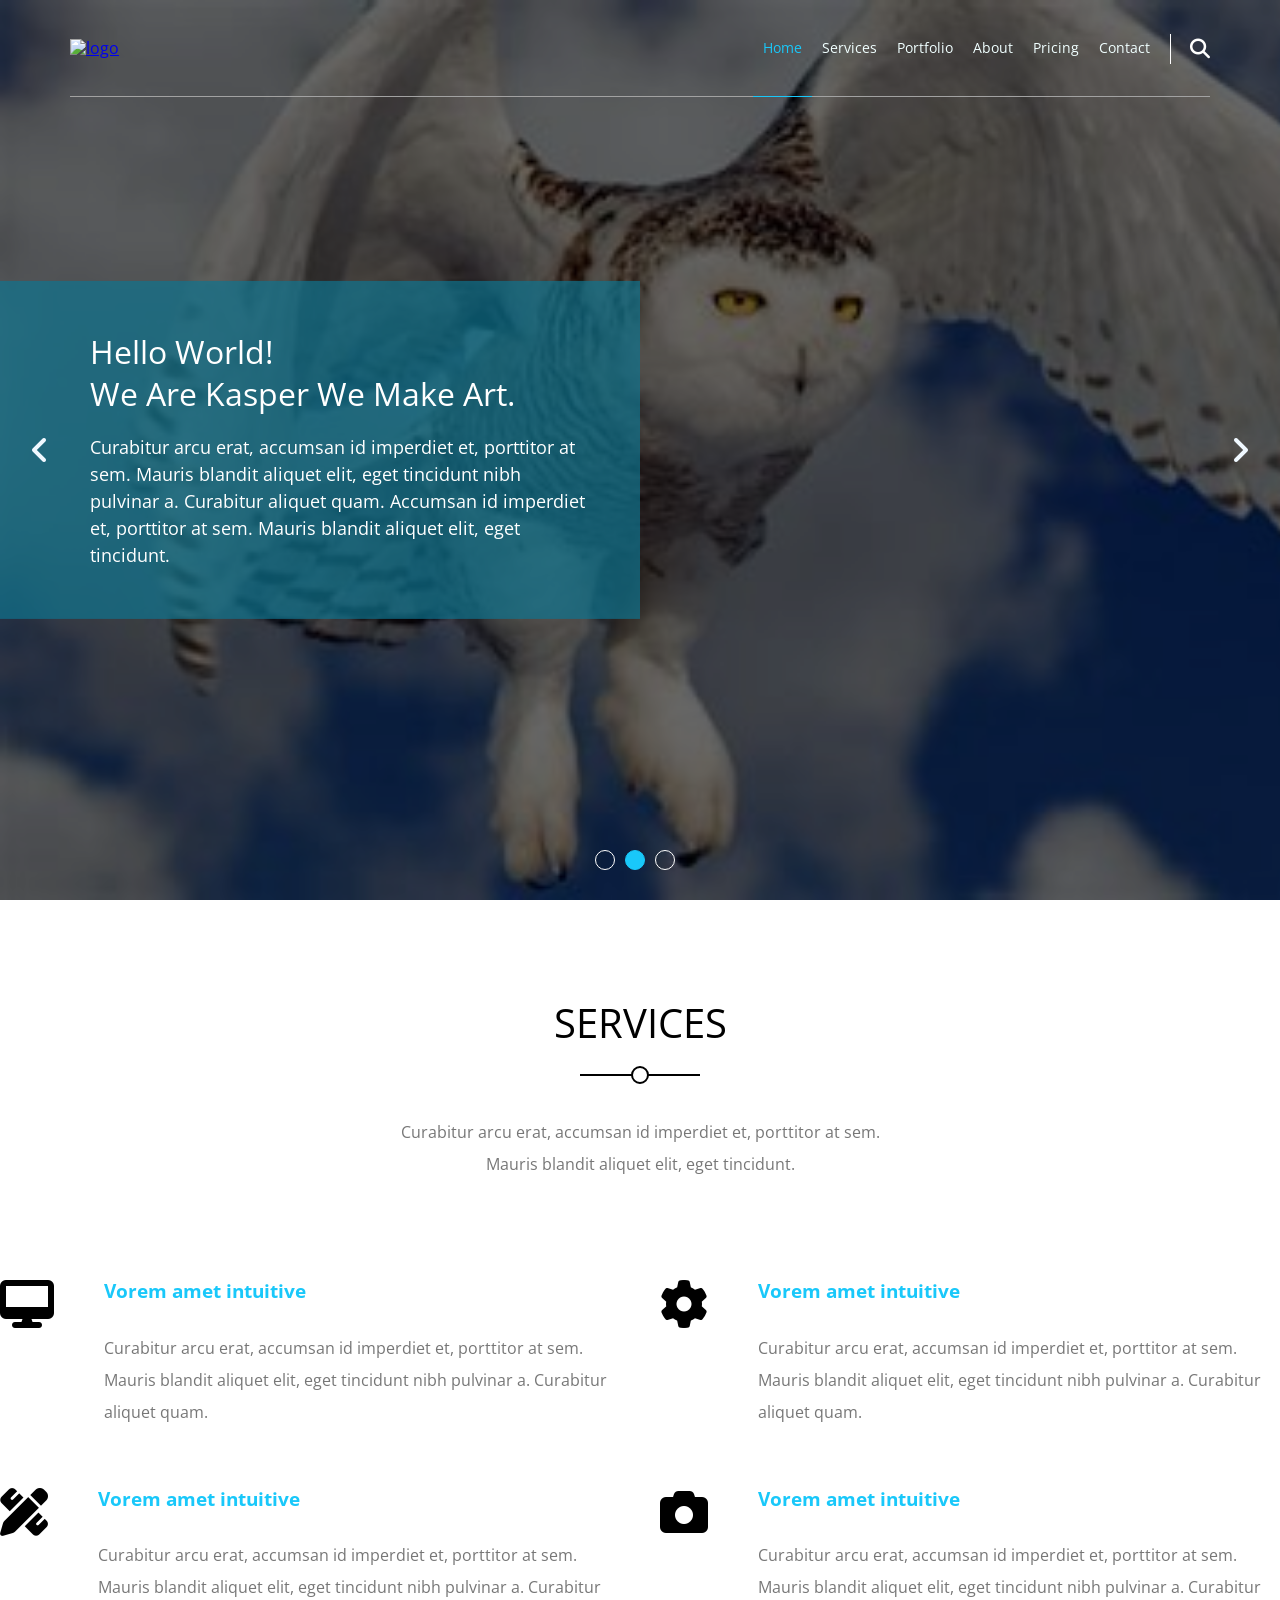
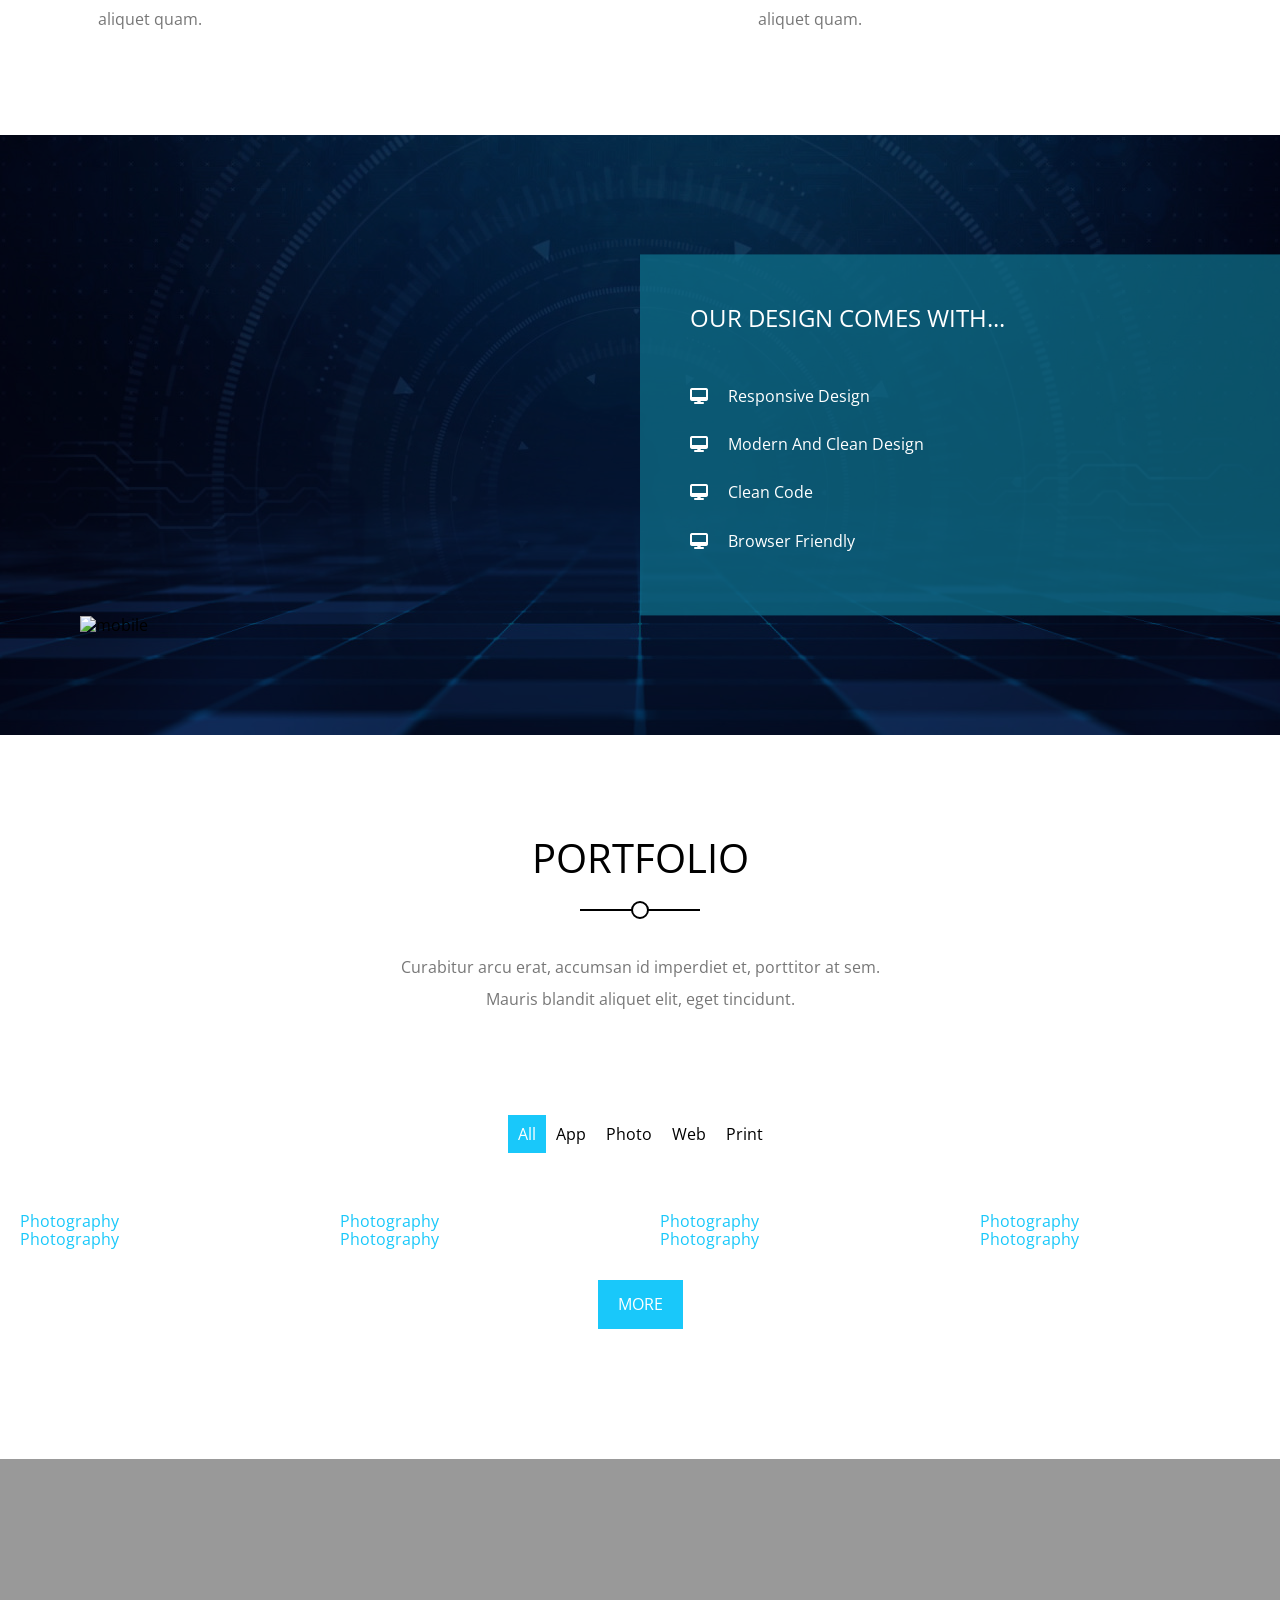
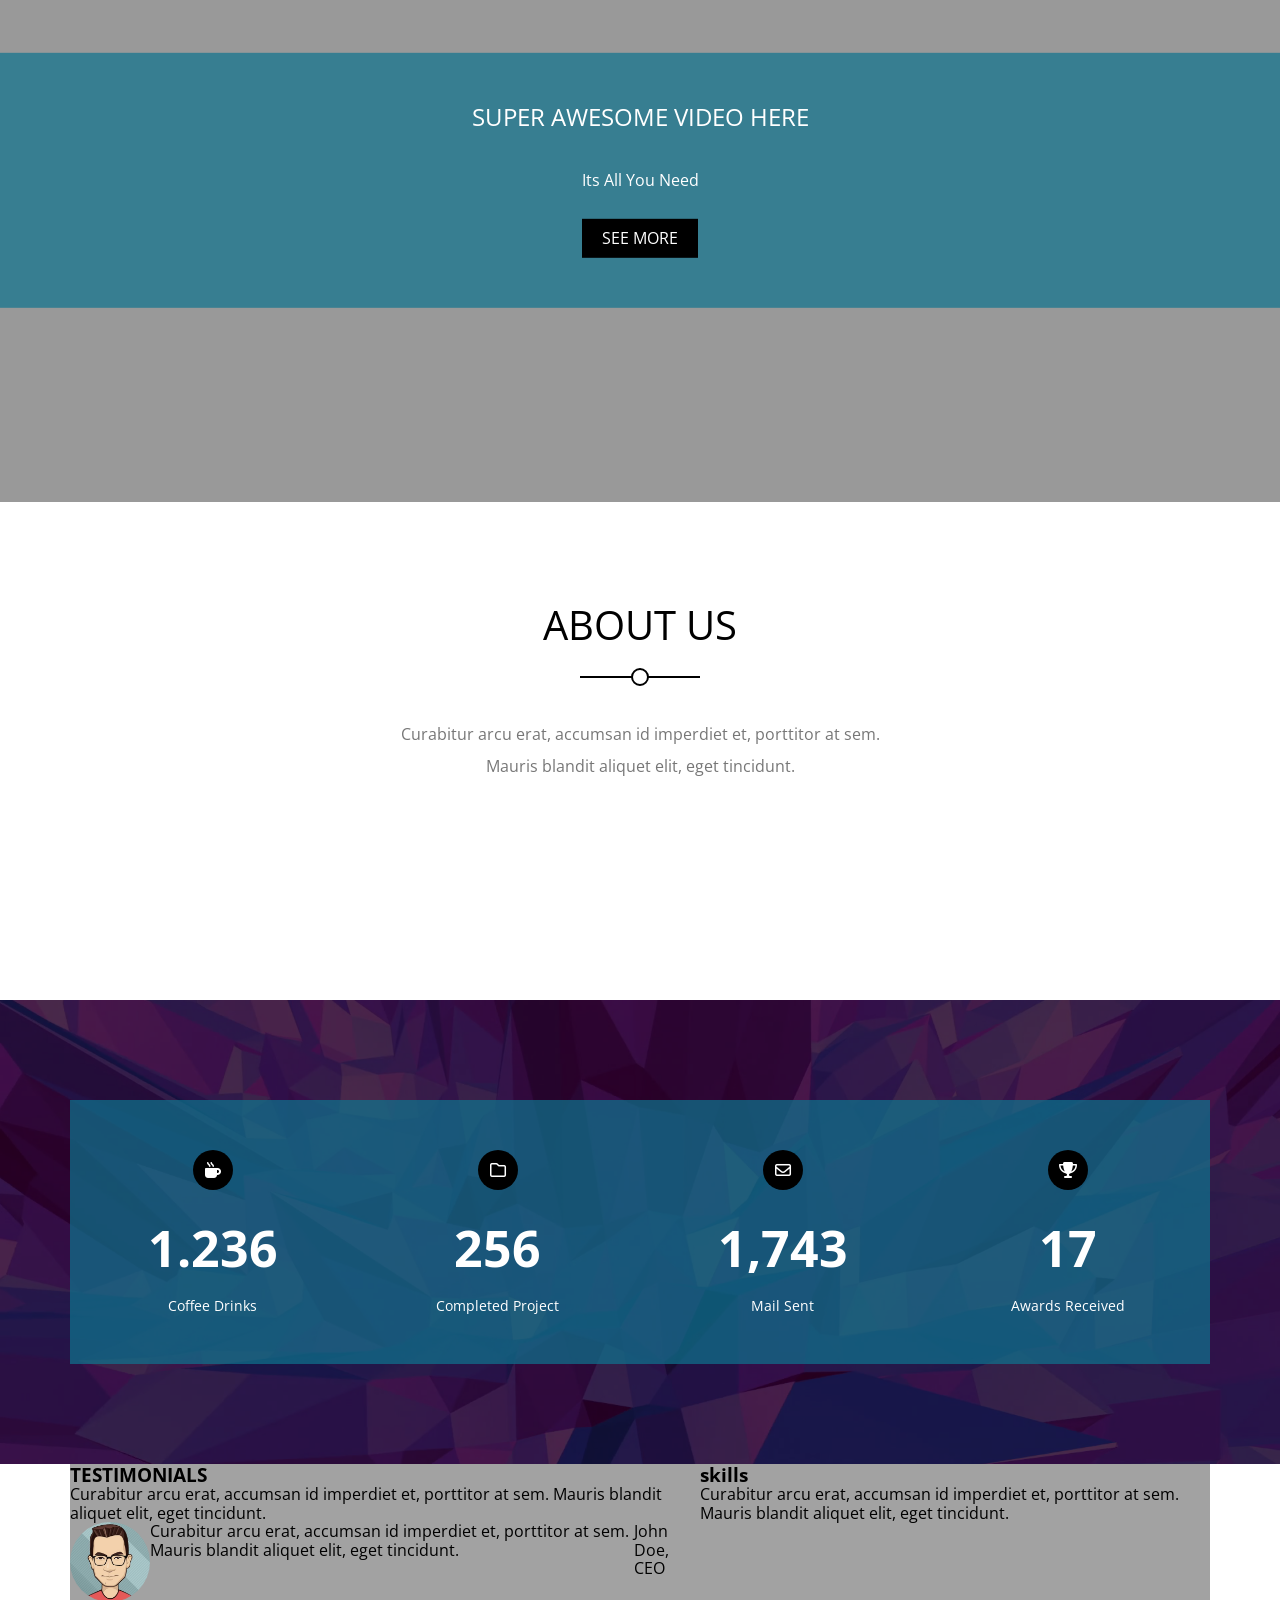
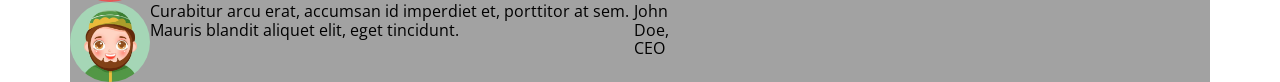
==== CSS/Kasper Project/index.html @ f3abd823 "feat: Add initial files and styling for the Kasper and Hello There web projects." ====
<!DOCTYPE html>
<html lang="en">
<head>
    <meta charset="UTF-8">
    <meta name="viewport" content="width=device-width, initial-scale=1.0">
    <title>kasper | temblate 2</title>
    <!-- main template css file -->
    <link rel="stylesheet" href="css/kasper.css">
    <!-- render all elements normally -->
    <link rel="stylesheet" href="css/normaliz.css">
    <!-- Font Awesome library -->
    <link rel="stylesheet" href="css/all.min.css">
    <!-- google fonts -->
    <link rel="preconnect" href="https://fonts.googleapis.com">
    <link rel="preconnect" href="https://fonts.gstatic.com" crossorigin>
    <link href="https://fonts.googleapis.com/css2?family=Open+Sans:ital,wght@0,300..800;1,300..800&display=swap" rel="stylesheet">
</head>
<body>
    <!-- start header -->
    <header>
        <div class="container">
            <a href="#" class="logo">
                <img src="/image/logo.png" alt="logo">
            </a>
            <nav>
                <i class="fas fa-bars toggle-menu"></i>
                <ul>
                    <li>
                        <li><a class="active" href="#">Home</a></li>
                        <li><a href="#">Services</a></li>
                        <li><a href="#">Portfolio</a></li>
                        <li><a href="#">About</a></li>
                        <li><a href="#">Pricing</a></li>
                        <li><a href="#">Contact</a></li>
                    </li>
                </ul>
                <div class="form">
                    <i class="fas fa-search"></i>
                </div>
            </nav>
        </div>
    </header>
    <!-- end header -->
    <!-- start landing -->
    <div class="landing">
        <div class="overlay">
            <div class="text">
                <div class="content">
                    <h2>Hello World! <br>
                        We Are Kasper We Make Art.</h2>
                    <p>Curabitur arcu erat, accumsan id imperdiet et, porttitor at sem. Mauris blandit aliquet elit, eget tincidunt nibh pulvinar a. Curabitur aliquet quam. Accumsan id imperdiet et, porttitor at sem. Mauris blandit aliquet elit, eget tincidunt.</p>
                </div>
            </div>
            <i class="fas fa-angle-left change-background fa-2x"></i>
            <i class="fas fa-angle-right change-background fa-2x"></i>
            <ul class="bullets">
                <li></li>
                <li class="active"></li>
                <li></li>
            </ul>
        </div>
    </div>
    <!-- end landing -->
    <!-- start Services -->
    <div class="services">
        <div class="container">
            <div class="main-heading">
                <h2>Services</h2>
                <p>Curabitur arcu erat, accumsan id imperdiet et, porttitor at sem. Mauris blandit aliquet elit, eget tincidunt.</p>
            </div>
        </div>
        <div class="services-container">
            <div class="srv-box">
                <i class="fas fa-desktop fa-3x"></i>
                <div class="text">
                    <h3>Vorem amet intuitive</h3>
                    <p>Curabitur arcu erat, accumsan id imperdiet et, porttitor at sem. Mauris blandit aliquet elit, eget tincidunt nibh pulvinar a. Curabitur aliquet quam.</p>
                </div>
            </div>            
            <div class="srv-box">
                <i class="fas fa-cog fa-3x"></i>
                <div class="text">
                    <h3>Vorem amet intuitive</h3>
                    <p>Curabitur arcu erat, accumsan id imperdiet et, porttitor at sem. Mauris blandit aliquet elit, eget tincidunt nibh pulvinar a. Curabitur aliquet quam.</p>
                </div>
            </div>
            <div class="srv-box">
                <i class="fas fa-pencil-ruler fa-3x"></i>
                <div class="text">
                    <h3>Vorem amet intuitive</h3>
                    <p>Curabitur arcu erat, accumsan id imperdiet et, porttitor at sem. Mauris blandit aliquet elit, eget tincidunt nibh pulvinar a. Curabitur aliquet quam.</p>
                </div>
            </div>
            <div class="srv-box">
                <i class="fas fa-camera fa-3x"></i>
                <div class="text">
                    <h3>Vorem amet intuitive</h3>
                    <p>Curabitur arcu erat, accumsan id imperdiet et, porttitor at sem. Mauris blandit aliquet elit, eget tincidunt nibh pulvinar a. Curabitur aliquet quam.</p>
                </div>
            </div>
        </div>
    </div>
    <!-- end Services -->
    <!-- start design -->
    <div class="design">
        <div class="image">
            <img src="/CSS/my_second_project/image/mobile.png" alt="mobile">
        </div>
        <div class="text">
            <h2>OUR DESIGN COMES WITH...</h2>
            <ul>
                <li>Responsive Design</li>
                <li>Modern And Clean Design</li>
                <li>Clean Code</li>
                <li>Browser Friendly</li>
            </ul>
        </div>
    </div>
    <!-- end design -->
    <!-- start PORTFOLIO -->
    <div class="portfolio">
        <div class="container">
            <div class="main-heading">
                <h2>PORTFOLIO</h2>
                <p>Curabitur arcu erat, accumsan id imperdiet et, porttitor at sem. Mauris blandit aliquet elit, eget tincidunt.</p>
            </div>
            <ul class="shuffle">
                <li class="active">All</li>
                <li>App</li>
                <li>Photo</li>
                <li>Web</li>
                <li>Print</li>
            </ul>
        </div>
        <div class="imgs-container">
            <div class="box">
                <img src="/CSS/my_second_project/image/shuffle-01.jpg" alt="">
                <div class="caption">
                    <h4>Awesome Image</h4>
                    <p>Photography</p>
                </div>
            </div>
            <div class="box">
                <img src="/CSS/my_second_project/image/shuffle-02.jpg" alt="">
                <div class="caption">
                    <h4>Awesome Image</h4>
                    <p>Photography</p>
                </div>
            </div>
            <div class="box">
                <img src="/CSS/my_second_project/image/shuffle-03.jpg" alt="">
                <div class="caption">
                    <h4>Awesome Image</h4>
                    <p>Photography</p>
                </div>
            </div>
            <div class="box">
                <img src="/CSS/my_second_project/image/shuffle-04.jpg" alt="">
                <div class="caption">
                    <h4>Awesome Image</h4>
                    <p>Photography</p>
                </div>
            </div>
            <div class="box">
                <img src="/CSS/my_second_project/image/shuffle-05.jpg" alt="">
                <div class="caption">
                    <h4>Awesome Image</h4>
                    <p>Photography</p>
                </div>
            </div>
            <div class="box">
                <img src="/CSS/my_second_project/image/shuffle-06.jpg" alt="">
                <div class="caption">
                    <h4>Awesome Image</h4>
                    <p>Photography</p>
                </div>
            </div>
            <div class="box">
                <img src="/CSS/my_second_project/image/shuffle-07.jpg" alt="">
                <div class="caption">
                    <h4>Awesome Image</h4>
                    <p>Photography</p>
                </div>
            </div>
            <div class="box">
                <img src="/CSS/my_second_project/image/shuffle-08.jpg" alt="">
                <div class="caption">
                    <h4>Awesome Image</h4>
                    <p>Photography</p>
                </div>
            </div>
        </div>
        <a href="#" class="more">More</a>
    </div>
    <!-- end PORTFOLIO -->
    <!-- start video -->
    <div class="video">
        <video src="/CSS/my_second_project/image/awesome-video.mp4" autoplay muted loop></video>
        <div class="text">
            <h2>SUPER AWESOME VIDEO HERE</h2>
            <p>Its All You Need</p>
            <button>See More</button>
            <!-- <a href="#" class="more">See More</a> -->
        </div>
    </div>
    <!-- end video -->
    <!-- start about -->
    <div class="about">
        <div class="container">
            <div class="main-heading">
                <h2>ABOUT US</h2>
                <p>Curabitur arcu erat, accumsan id imperdiet et, porttitor at sem. Mauris blandit aliquet elit, eget tincidunt.</p>
            </div>
            <img src="/CSS/my_second_project/image/about.png" alt="">
        </div>
    </div>
    <!-- end about -->
    <!-- start stats -->
    <div class="stats">
        <div class="container">
            <div class="box">
                <i class="fas fa-mug-hot"></i>
                <h2>1.236</h2>
                <p>Coffee Drinks</p>
            </div>
            <div class="box">
                <i class="far fa-folder"></i>
                <h2>256</h2>
                <p>Completed Project</p>
            </div>
            <div class="box">
                <i class="far fa-envelope"></i>
                <h2>1,743</h2>
                <p>Mail Sent</p>
            </div>
            <div class="box">
                <i class="fas fa-trophy"></i>
                <h2>17</h2>
                <p>Awards Received</p>
            </div>
        </div>
    </div>
    <!-- end stats -->
    <!-- start skills-->
    <div class="skills">
        <div class="container">
            <div class="testimonials">
                <h3>TESTIMONIALS</h3>
                <p>Curabitur arcu erat, accumsan id imperdiet et, 
                    porttitor at sem.
                    Mauris blandit aliquet elit, 
                    eget tincidunt.</p>
                <div class="content">
                <img src="./image/skills-01.jpg" alt="">
                <div class="text">Curabitur arcu erat, accumsan id imperdiet et, porttitor at sem. Mauris blandit aliquet elit, eget tincidunt.</div>
                <p>John Doe, CEO</p>
                </div>
                <div class="content">
                <img src="./image/skills-02.jpg" alt="">
                <div class="text">Curabitur arcu erat, accumsan id imperdiet et, porttitor at sem. Mauris blandit aliquet elit, eget tincidunt.</div>
                <p>John Doe, CEO</p>
                </div>
                <ul class="bullets">
                    <li></li>
                    <li class="active"></li>
                    <li></li>
                </ul>
            </div>
            <div class="our-skills">
                <h3>skills</h3>
                <p>Curabitur arcu erat, accumsan id imperdiet et,
                    porttitor at sem.
                    Mauris blandit aliquet elit, eget tincidunt.</p>
                    <div class="content">

                    </div>
            </div>
        </div>
    </div>
    <!-- end skills-->
</body>
</html>
---- CSS/Kasper Project/css/kasper.css ----
/* start variable */
:root{
    --main-color: #19c8fa;
    --transparent-color: rgb(15 116 143 / 70%);
    --section-padding: 100px;
}
/* end variable */
/* start global rules */
*{
    -webkit-box-sizing: border-box;
    -moz-box-sizing: border-box;
    box-sizing: border-box;
    padding: 0;
    margin: 0;
}
html{
    scroll-behavior: smooth;
}
body{
    font-family: 'Open Sans', sans-serif;
}
ul{
    list-style: none;
}
.container{
    padding-left: 15px;
    padding-right: 15px;
    margin-left: auto;
    margin-right: auto;
}
/* small */
@media (min-width: 768px) {
    .container{
        width: 750px;
        min-height: 97px;
    }
}
/* medium */
@media (min-width: 992px) {
    .container{
        width: 980px;
    }
}
/* large */
@media (min-width: 1200px) {
    .container{
        width: 1170px;
    }
}
/* end global rules */
/* start components */
.section{
    padding: 100px;
}
.main-heading{
    text-align: center;
}
.main-heading h2{
    font-weight: normal;
    font-size: 40px;
    position: relative;
    margin-bottom: 70px;
    text-transform: uppercase ;
}
.main-heading h2::before{
    content: " ";
    position: absolute;
    left: 50%;
    transform: translateX(-50%);
    width: 120px;
    height: 2px;
    bottom: -30px;
    background-color: black;
    
}
.main-heading h2::after{
    content: " ";
    position: absolute;
    left: 50%;
    transform: translateX(-50%);
    width: 14px;
    height: 14px;
    border-radius: 50%;
    border: 2px solid black;
    bottom: -38px;
    background-color: white;
    
}
.main-heading p{
    width: 500px;
    max-width: 100%;
    color: #777;
    line-height: 2;
    margin: 0 auto 100px;
}
/* end components */
/* start header */
header {
    position: absolute;
    left: 0;
    width: 100%;
    z-index: 2;
}
header .container{
    display: flex;
    justify-content: space-between;
    position: relative;
    align-items: center;
}
header .container::after{
    content: "";
    position: absolute;
    height: 1px;
    width: calc(100% - 30px);
    left: 15px;
    bottom: 0;
    background-color: #a2a2a2;
}
header img{
    height: 40px;
}
header nav{
    flex: 1;
    display: flex;
    align-items: center;
    justify-content: flex-end;
}
header nav .toggle-menu{
    color: white;
    font-size: 22px;
}
@media (min-width: 768px) {
    header nav .toggle-menu {
    display: none;
}
}
header nav ul{
    display: flex;
}
@media (max-width: 767px){
    header nav ul{
        display: none;
    }
    header nav .toggle-menu:hover + ul{
        display: flex;
        flex-direction: column;
        position: absolute;
        top: 100%;
        left: 0;
        width: 100%;
        background-color: rgb(0 0 0 / 50%);
    }
    header nav ul li a {
        padding: 15px !important;
    }
}
header nav ul li a{
    padding: 40px 10px;
    display: block;
    color: azure;
    font-size: 14px;
    text-decoration: none;
    transition: .3s;
    position: relative;
    z-index: 2;
}
header nav ul li a.active,
header nav ul li a:hover{
    color: var(--main-color);
    border-bottom: 1px solid var(--main-color);
}
header nav .form{
    width: 40px;
    height: 30px;
    position: relative;
    margin-left: 10px;
    border-left: 1px solid white;
}
header nav .form i{
    color: white;
    position: absolute;
    font-size: 20px;
    top: 50%;
    transform: translateY(-50%);
    right: 0;
}
/* end header */
/* start landing */
.landing{
    height: 100vh;
    background-color: aqua;
    background-image: url(../image/OIP.jpeg);
    background-size: cover;
}
.landing .overlay{
    position: absolute;
    left: 0;
    top: 0;
    width: 100%;
    height: 100%;
    background-color: rgb(0 0 0 / 60%);
}
.landing .text{
    position: absolute;
    top: 50%;
    transform: translateY(-50%);
    background-color: var(--transparent-color);
    color: rgb(255, 255, 255);
    width: 50%;
    padding: 50px;
    left: 0;
    display: flex;
    justify-content: flex-end;
}

.landing .text .content{
    max-width: 500px;
}
@media (max-width: 767px){
    .landing .text{
        width: 100%;
    } 
    .landing .text .content{
        max-width: 100%;
    }
}
.landing .text .content h2{
    font-size: 32px;
    font-weight: normal;
    line-height: 1.3;
    margin-bottom: 20px;
}
.landing .text .content p{
    font-size: 18px;
    line-height: 1.5;
}
.landing .change-background{
    position: absolute;
    top: 50%;
    transform: translateY(-50%);
    color: aliceblue;
}
@media (max-width: 767px){
    .landing .change-background{
        display: none;
    }
}
.landing .fa-angle-left{
    left: 30px;
}
.landing .fa-angle-right{
    right: 30px;
}
.landing .bullets{
    position: absolute;
    left: 50%;
    transform: translatex(-50%);
    bottom: 30px;
    display: flex;
}

.landing .bullets li{
    width: 20px;
    height: 20px;
    border: 1px solid white;
    border-radius: 50%;
    margin-right: 10px;
}
.landing .bullets li.active{
    background-color: var(--main-color);
    border-color: var(--main-color);
}
/* end landing */
/* start services */
.services{
    padding-top: var(--section-padding);
    padding-bottom: var(--section-padding);
}
@media (min-width: 768px){
    .services .services-container{
        display: grid;
        grid-template-columns: repeat(auto-fill, minmax(450px, 1fr));
        grid-column-gap: 40px;
        grid-row-gap: 60px;
    }
}
.services .srv-box{
    display: flex;
}
.services .srv-box i{
    margin-right:50px ;
}
@media (max-width: 767px){
    .services .srv-box{
        display: flex;
        flex-direction: column;
        text-align: center;
        margin-bottom: 40px;
    }
    .services .srv-box i{
        margin: 0 0 30px;
    }
}
.services .srv-box h3{
    margin-bottom: 30px;
    color: var(--main-color);
}
.services .srv-box p{
    line-height: 2;
    color: #777;
}
/* end services */
/* start design */
.design{
    padding-top: var(--section-padding);
    padding-bottom: var(--section-padding);
    height: 600px;
    position: relative;
    background-image: url(../image/design-features.jpg);
    background-size: cover;
    display: flex;
    align-items: center;
    overflow: hidden;
}
.design::before{
    content: "";
    position: absolute;
    left: 0;
    top: 0;
    width: 100%;
    height: 100%;
    background-color: rgb(0 0 0 / 60%);
}
.design  .text{
    padding: 50px;
    background-color: var(--transparent-color);
    color: rgb(255, 255, 255);
    position: absolute;
    top: 50%;
    transform: translateY(-50%);
    width: 50%;
    right: 0;
    justify-content: flex-end;
    
}
.design  .text h2{
    font-weight: normal;
    text-transform: uppercase;
    margin-bottom: 40px;
}
.design  .text ul li{
    padding: 15px 0;
}
.design  .text ul li::before{
    font-family: "Font Awesome 5 Free";
    content: "\F108";
    font-weight: 900;
    margin-right: 20px;
    position: relative;
    
}
.design img{
    position: relative;
    border-style: none;
    top: 190px;
    left: 80px;
    flex: 1;
}
@media (max-width: 767px){
    .design img{
        display: none;
    }
    .design  .text{
        width: 100%;
    }
}

/* end design */
/* start PORTFOLIO */
.portfolio{
    padding-top: var(--section-padding);
    padding-bottom: var(--section-padding);
}
.portfolio  .shuffle{
    display: flex;
    justify-content: center;
}
.portfolio  .shuffle  li{
    padding: 10px;
}
.portfolio .shuffle li.active {
    background-color: var(--main-color);
    color: white;
}
.portfolio .imgs-container{
    display: flex;
    flex-wrap: wrap;
    margin-top: 60px;
    position: relative;
}
.portfolio .imgs-container .box{
    position: relative;
    overflow: hidden;
}
.portfolio .imgs-container .box:hover .caption{
    bottom: 0;
}
.portfolio .imgs-container .box:hover img{
    transform: rotate(3deg) scale(1.1);
}
@media (min-width: 768px) {
    .portfolio .imgs-container .box{
        flex-basis: 50%;
    }
}
@media(min-width: 1199px){
    .portfolio .imgs-container .box{
        flex-basis: 25%;
    }
}
.portfolio .imgs-container .box img{
    max-width: 100%;
    transition: 0.3s;
}
.portfolio .imgs-container .box .caption{
    position: absolute;
    background-color: white;
    left: 0;
    padding: 20px;
    width: 100%;
    transition: .3s;
    bottom: -100%;
}
.portfolio .imgs-container .box .caption h4{
    font-weight: normal;
    margin-bottom: 10px;
}
.portfolio .imgs-container .box .caption p{
    color: var(--main-color);
}
.portfolio .more{
    margin: 30px auto;
    width: fit-content;
    display: block;
    background: var(--main-color);
    color: white;
    padding: 15px 20px;
    text-decoration: none;
    text-transform: uppercase;
}
/* end PORTFOLIO */
/* start video */
.video{
    position: relative;
}
.video::before{
    content: "";
    position: absolute;
    left: 0;
    top: 0;
    width: 100%;
    height: 100%;
    background-color: rgb(0 0 0 / 40%);
}
.video video{
    width: 100%;
}
.video .text{
    position: absolute;
    top: 50%;
    transform: translateY(-50%);
    padding: 50px;
    background-color: var(--transparent-color);
    color: rgb(255, 255, 255);
    width: 100%;
    right: 0;
    text-align: center;
}
.video .text h2{
    margin: 0 0 40px;
    text-transform:uppercase ;
    font-weight:  normal;
}
.video .text p{
    margin-bottom: 30px;
}
.video .text button{
    background-color: black;
    color: white;
    padding: 10px 20px;
    border: none;
    text-transform: uppercase;
}
/* end video */
/* start about */
.about{
    padding-top: var(--section-padding);
    padding-bottom: var(--section-padding);
    position: relative;
    overflow: hidden;
    text-align: center;
}
.about img{
    position: relative;
    bottom: -120px;
    margin-top: -120px;
    max-width: 100%;
}
/* end about */
/* start stats */
.stats{
    padding-top: var(--section-padding);
    padding-bottom: var(--section-padding);
    position: relative;
    background-image: url(../image/stats.png);
    text-align: center;
    /* height: 400px;
    width: 100%; */
    background-size: cover;
}
.stats::before{
    content: "";
    position: absolute;
    left: 0;
    top: 0;
    width: 100%;
    height: 100%;
    background-color: rgb(0 0 0 / 70%);
}
.stats .container{
    position: relative;
    display: flex;
    flex-wrap: wrap;
}
.stats .box{
    color: white;
    padding: 50px;
    background-color: var(--transparent-color);
}
@media (max-width: 767px) {
    .stats .container .box {
    flex-basis: 100%;
    }
}
@media (min-width: 768px) {
    .stats .container .box{
        flex-basis: 50%;
    }
}
@media(min-width: 1199px){
    .stats .container .box{
        flex-basis: 25%;
    }
}

.stats .box i{
    width: 40px;
    height: 40px;
    background: black;
    display: flex;
    border-radius: 50%;
    align-items: center;
    justify-content: center;
    margin: 0 auto 30px;
}
.stats .box h2{
    font-size: 50px;
    font-weight: bold;
    margin: 0 0 20px;
}
.stats .box p{
    font-size: 14px;
}

/* end stats */
/* start skills */
.skills {
    
}
.skills .container{
    width: cover;
    display: flex;
}
.skills  .testimonials{
    background-color: #a2a2a2;
    /* width: 50%; */
}
.skills .content{
    display: flex;
}
.skills .testimonials img{
    width: 80px;
    height: 80px;
    border-radius: 50%;
}
.skills .testimonials .text{

}
.skills  .our-skills{
    background-color: #a2a2a2;
    /* width: 50%; */
}
/* end skills */
---- CSS/Kasper Project/css/normaliz.css ----
/*! normalize.css v8.0.1 | MIT License | github.com/necolas/normalize.css */

/* Document
   ========================================================================== */

/**
 * 1. Correct the line height in all browsers.
 * 2. Prevent adjustments of font size after orientation changes in iOS.
 */

 html {
    line-height: 1.15; /* 1 */
    -webkit-text-size-adjust: 100%; /* 2 */
  }
  
  /* Sections
     ========================================================================== */
  
  /**
   * Remove the margin in all browsers.
   */
  
  body {
    margin: 0;
  }
  
  /**
   * Render the `main` element consistently in IE.
   */
  
  main {
    display: block;
  }
  
  /**
   * Correct the font size and margin on `h1` elements within `section` and
   * `article` contexts in Chrome, Firefox, and Safari.
   */
  
  h1 {
    font-size: 2em;
    margin: 0.67em 0;
  }
  
  /* Grouping content
     ========================================================================== */
  
  /**
   * 1. Add the correct box sizing in Firefox.
   * 2. Show the overflow in Edge and IE.
   */
  
  hr {
    box-sizing: content-box; /* 1 */
    height: 0; /* 1 */
    overflow: visible; /* 2 */
  }
  
  /**
   * 1. Correct the inheritance and scaling of font size in all browsers.
   * 2. Correct the odd `em` font sizing in all browsers.
   */
  
  pre {
    font-family: monospace, monospace; /* 1 */
    font-size: 1em; /* 2 */
  }
  
  /* Text-level semantics
     ========================================================================== */
  
  /**
   * Remove the gray background on active links in IE 10.
   */
  
  a {
    background-color: transparent;
  }
  
  /**
   * 1. Remove the bottom border in Chrome 57-
   * 2. Add the correct text decoration in Chrome, Edge, IE, Opera, and Safari.
   */
  
  abbr[title] {
    border-bottom: none; /* 1 */
    text-decoration: underline; /* 2 */
    text-decoration: underline dotted; /* 2 */
  }
  
  /**
   * Add the correct font weight in Chrome, Edge, and Safari.
   */
  
  b,
  strong {
    font-weight: bolder;
  }
  
  /**
   * 1. Correct the inheritance and scaling of font size in all browsers.
   * 2. Correct the odd `em` font sizing in all browsers.
   */
  
  code,
  kbd,
  samp {
    font-family: monospace, monospace; /* 1 */
    font-size: 1em; /* 2 */
  }
  
  /**
   * Add the correct font size in all browsers.
   */
  
  small {
    font-size: 80%;
  }
  
  /**
   * Prevent `sub` and `sup` elements from affecting the line height in
   * all browsers.
   */
  
  sub,
  sup {
    font-size: 75%;
    line-height: 0;
    position: relative;
    vertical-align: baseline;
  }
  
  sub {
    bottom: -0.25em;
  }
  
  sup {
    top: -0.5em;
  }
  
  /* Embedded content
     ========================================================================== */
  
  /**
   * Remove the border on images inside links in IE 10.
   */
  
  img {
    border-style: none;
  }
  
  /* Forms
     ========================================================================== */
  
  /**
   * 1. Change the font styles in all browsers.
   * 2. Remove the margin in Firefox and Safari.
   */
  
  button,
  input,
  optgroup,
  select,
  textarea {
    font-family: inherit; /* 1 */
    font-size: 100%; /* 1 */
    line-height: 1.15; /* 1 */
    margin: 0; /* 2 */
  }
  
  /**
   * Show the overflow in IE.
   * 1. Show the overflow in Edge.
   */
  
  button,
  input { /* 1 */
    overflow: visible;
  }
  
  /**
   * Remove the inheritance of text transform in Edge, Firefox, and IE.
   * 1. Remove the inheritance of text transform in Firefox.
   */
  
  button,
  select { /* 1 */
    text-transform: none;
  }
  
  /**
   * Correct the inability to style clickable types in iOS and Safari.
   */
  
  button,
  [type="button"],
  [type="reset"],
  [type="submit"] {
    -webkit-appearance: button;
  }
  
  /**
   * Remove the inner border and padding in Firefox.
   */
  
  button::-moz-focus-inner,
  [type="button"]::-moz-focus-inner,
  [type="reset"]::-moz-focus-inner,
  [type="submit"]::-moz-focus-inner {
    border-style: none;
    padding: 0;
  }
  
  /**
   * Restore the focus styles unset by the previous rule.
   */
  
  button:-moz-focusring,
  [type="button"]:-moz-focusring,
  [type="reset"]:-moz-focusring,
  [type="submit"]:-moz-focusring {
    outline: 1px dotted ButtonText;
  }
  
  /**
   * Correct the padding in Firefox.
   */
  
  fieldset {
    padding: 0.35em 0.75em 0.625em;
  }
  
  /**
   * 1. Correct the text wrapping in Edge and IE.
   * 2. Correct the color inheritance from `fieldset` elements in IE.
   * 3. Remove the padding so developers are not caught out when they zero out
   *    `fieldset` elements in all browsers.
   */
  
  legend {
    box-sizing: border-box; /* 1 */
    color: inherit; /* 2 */
    display: table; /* 1 */
    max-width: 100%; /* 1 */
    padding: 0; /* 3 */
    white-space: normal; /* 1 */
  }
  
  /**
   * Add the correct vertical alignment in Chrome, Firefox, and Opera.
   */
  
  progress {
    vertical-align: baseline;
  }
  
  /**
   * Remove the default vertical scrollbar in IE 10+.
   */
  
  textarea {
    overflow: auto;
  }
  
  /**
   * 1. Add the correct box sizing in IE 10.
   * 2. Remove the padding in IE 10.
   */
  
  [type="checkbox"],
  [type="radio"] {
    box-sizing: border-box; /* 1 */
    padding: 0; /* 2 */
  }
  
  /**
   * Correct the cursor style of increment and decrement buttons in Chrome.
   */
  
  [type="number"]::-webkit-inner-spin-button,
  [type="number"]::-webkit-outer-spin-button {
    height: auto;
  }
  
  /**
   * 1. Correct the odd appearance in Chrome and Safari.
   * 2. Correct the outline style in Safari.
   */
  
  [type="search"] {
    -webkit-appearance: textfield; /* 1 */
    outline-offset: -2px; /* 2 */
  }
  
  /**
   * Remove the inner padding in Chrome and Safari on macOS.
   */
  
  [type="search"]::-webkit-search-decoration {
    -webkit-appearance: none;
  }
  
  /**
   * 1. Correct the inability to style clickable types in iOS and Safari.
   * 2. Change font properties to `inherit` in Safari.
   */
  
  ::-webkit-file-upload-button {
    -webkit-appearance: button; /* 1 */
    font: inherit; /* 2 */
  }
  
  /* Interactive
     ========================================================================== */
  
  /*
   * Add the correct display in Edge, IE 10+, and Firefox.
   */
  
  details {
    display: block;
  }
  
  /*
   * Add the correct display in all browsers.
   */
  
  summary {
    display: list-item;
  }
  
  /* Misc
     ========================================================================== */
  
  /**
   * Add the correct display in IE 10+.
   */
  
  template {
    display: none;
  }
  
  /**
   * Add the correct display in IE 10.
   */
  
  [hidden] {
    display: none;
  }
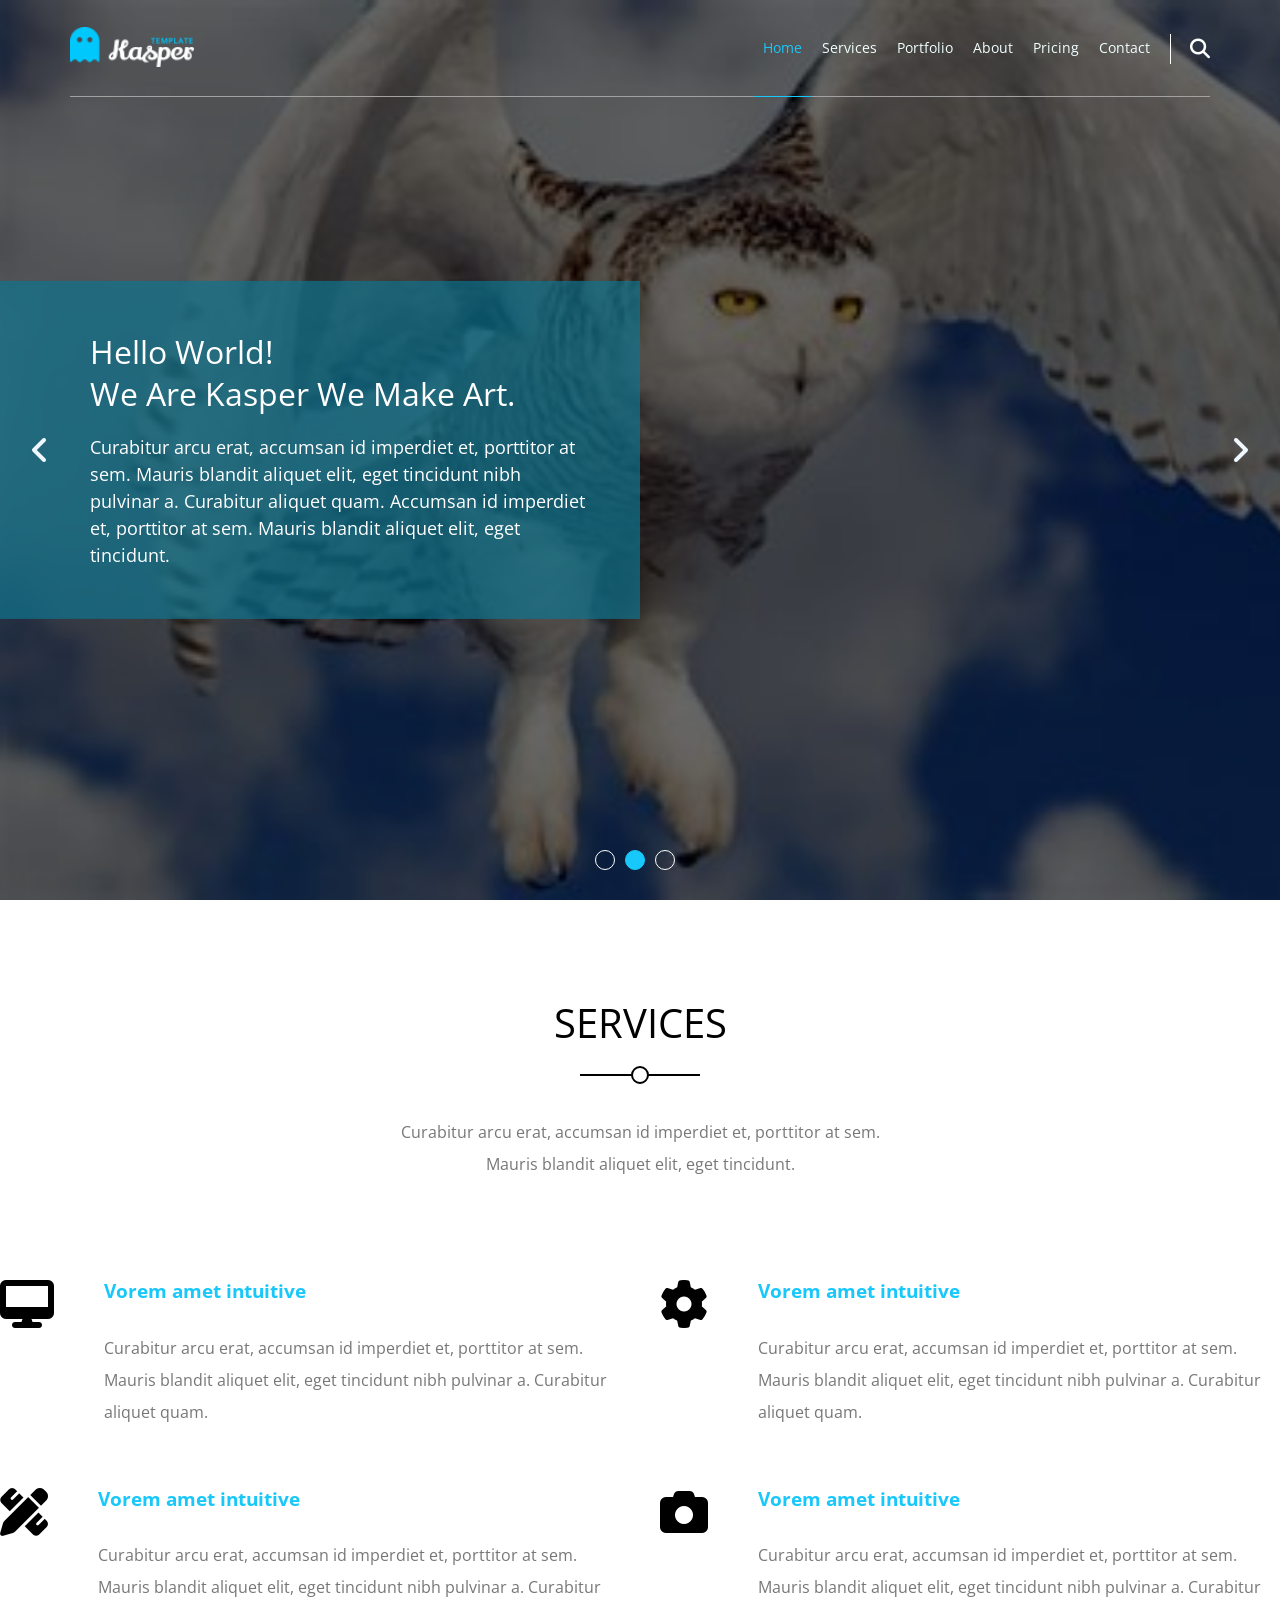
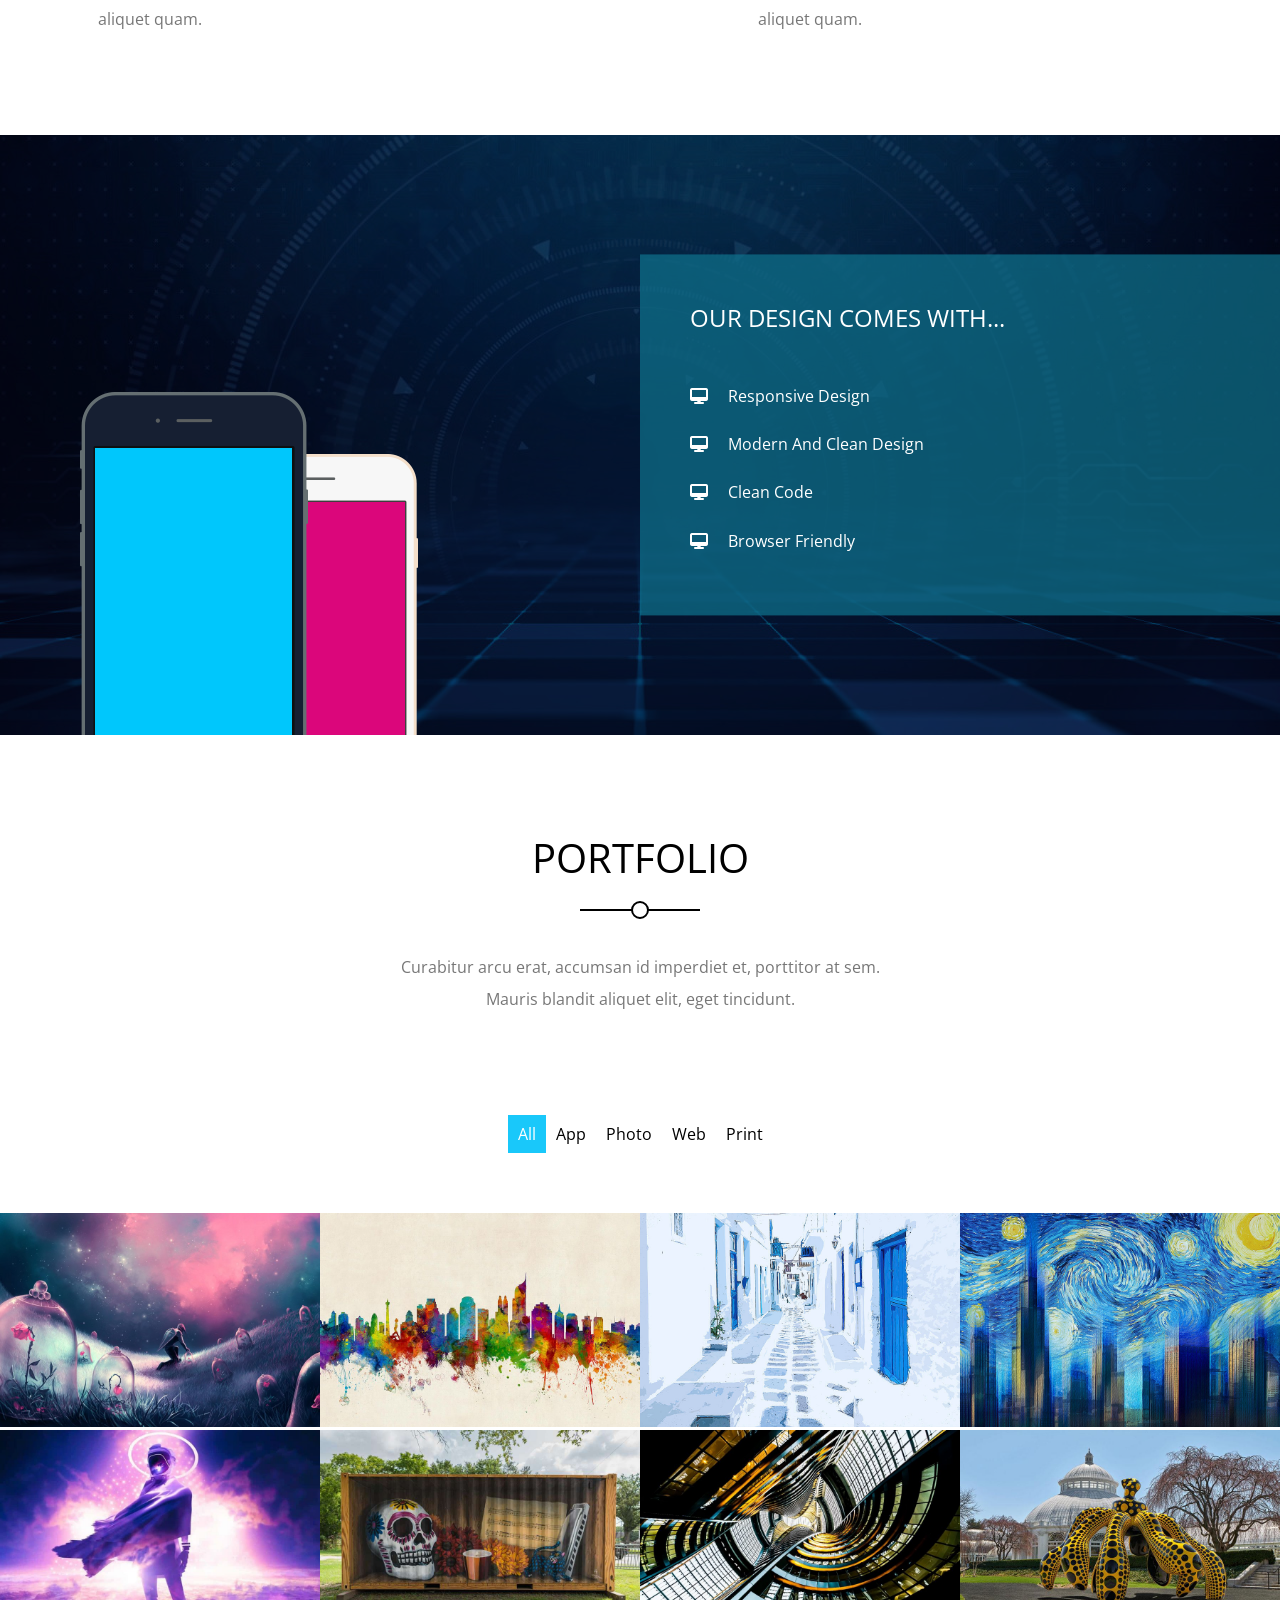
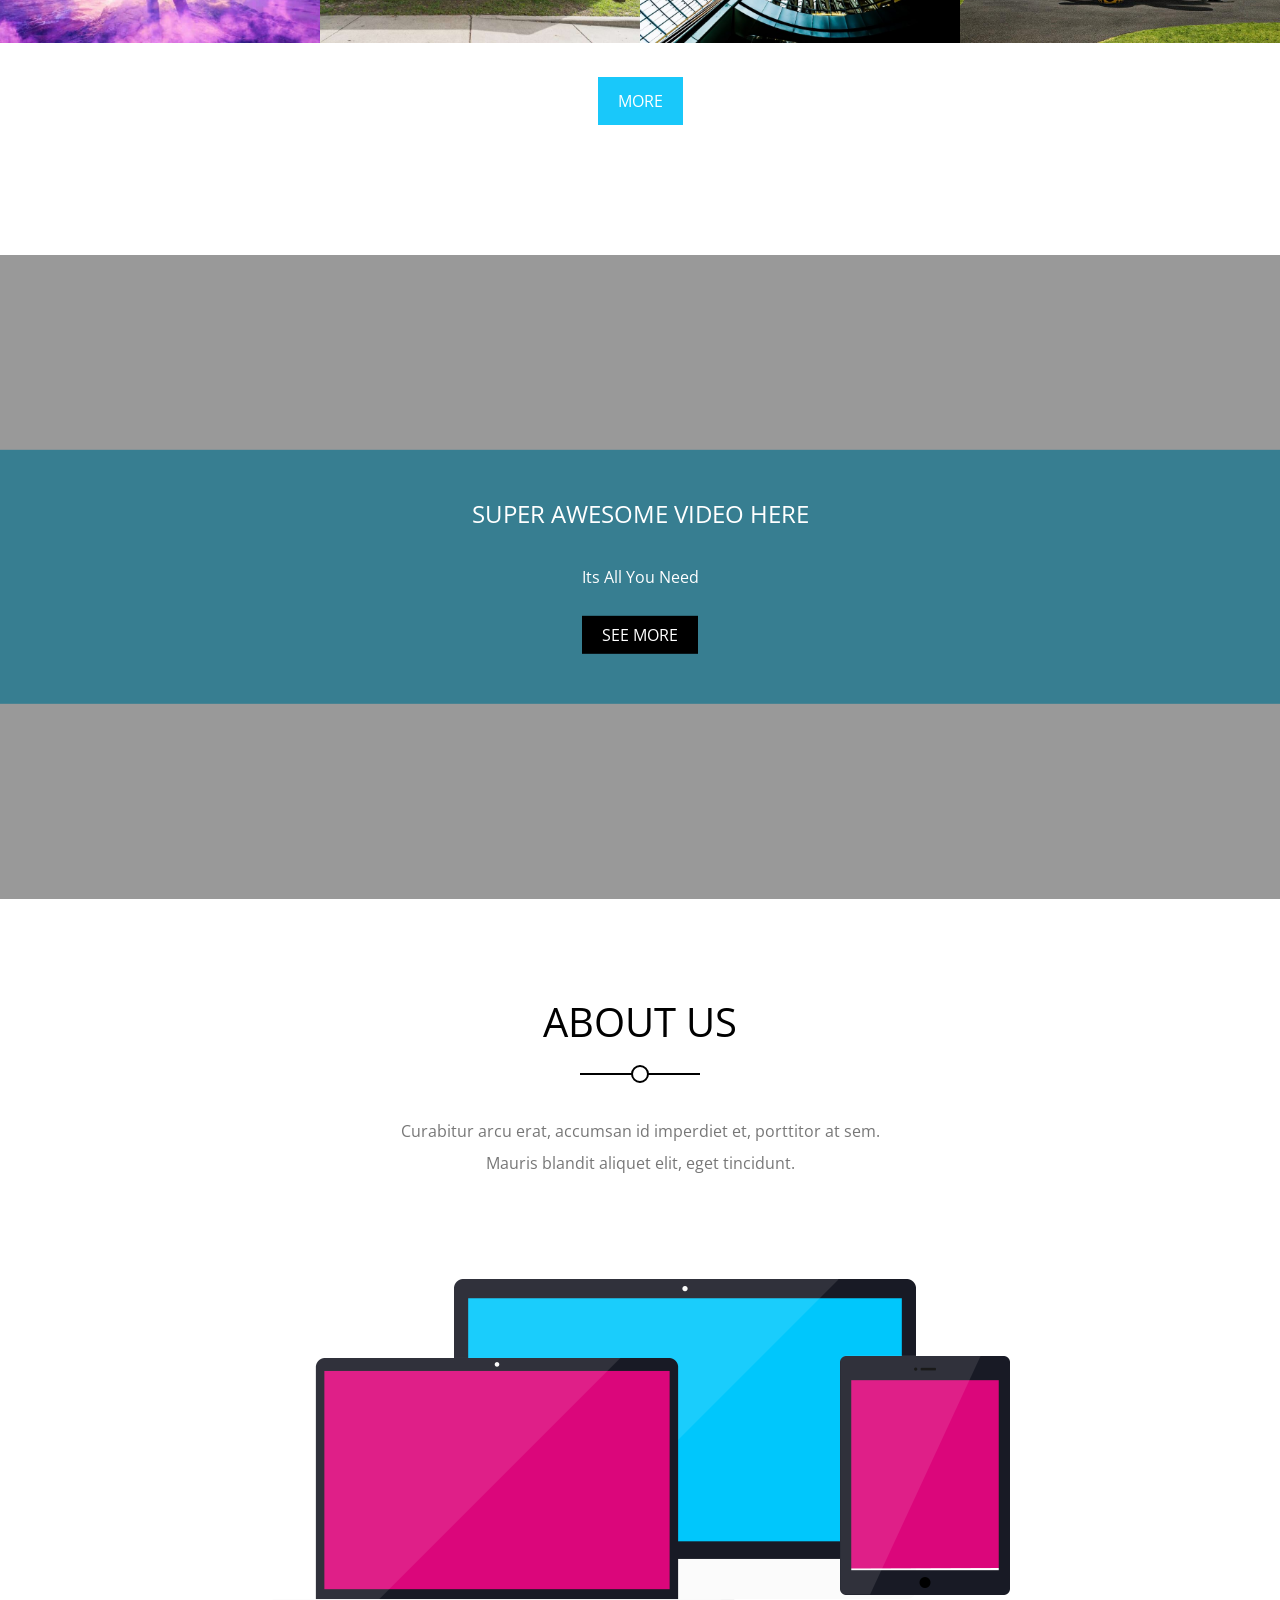
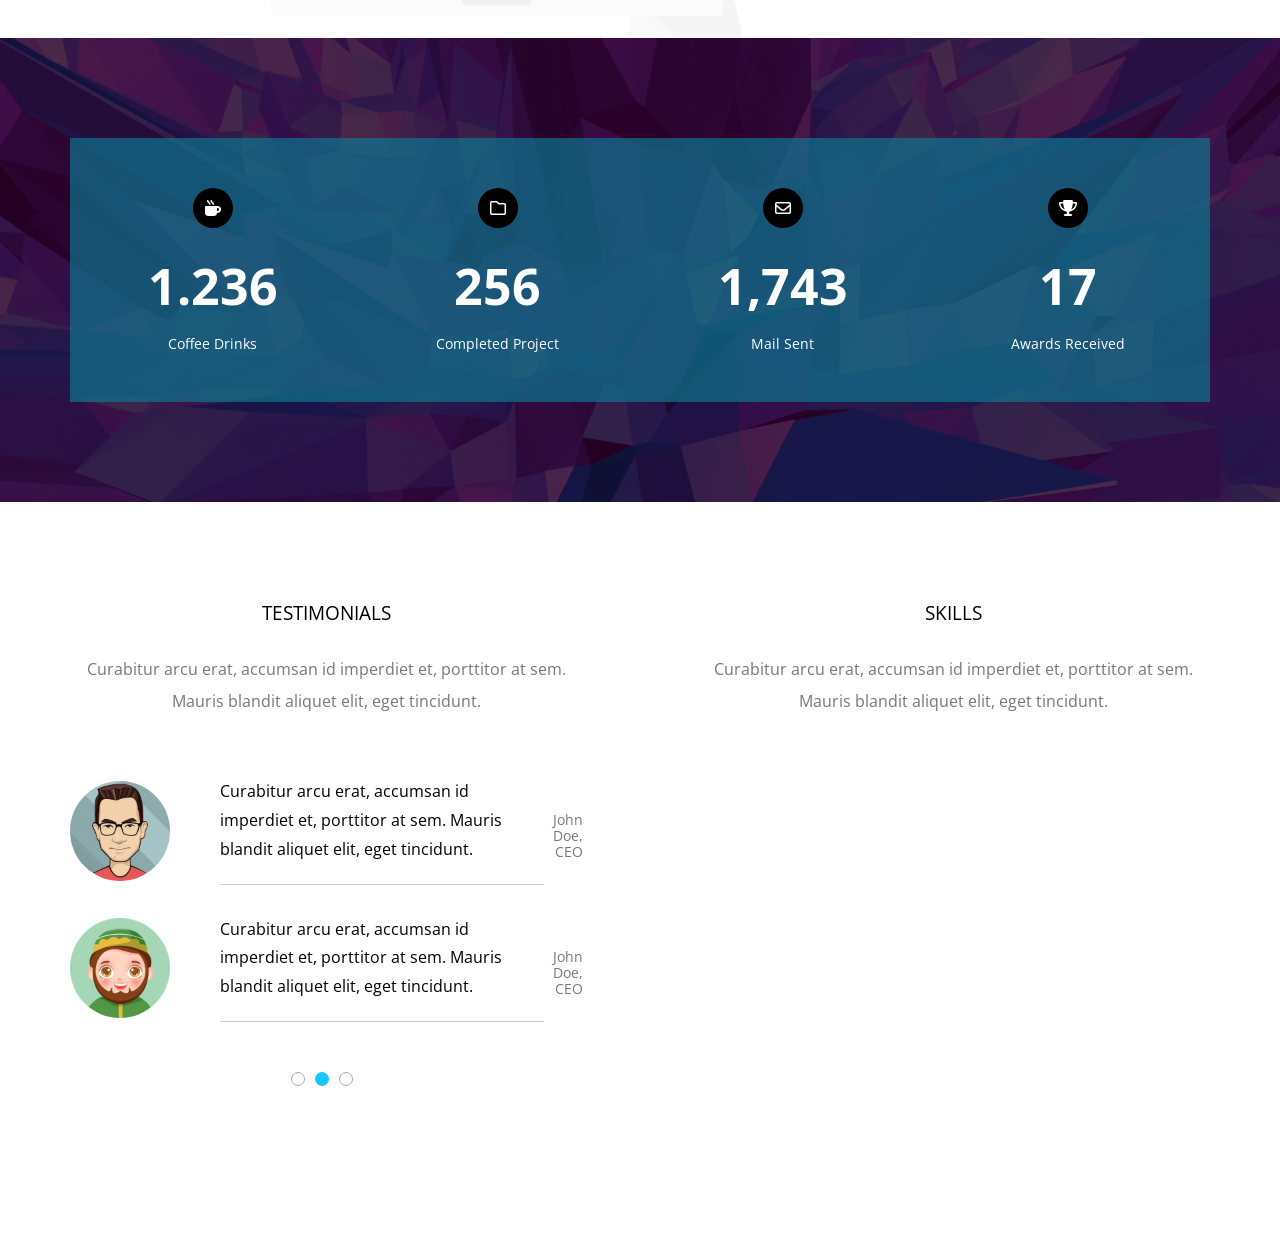
==== commit 2f075ed2: "feat: Add README for the 'Hello There - Leon Agency Template' project." ====
--- a/CSS/Kasper Project/index.html
+++ b/CSS/Kasper Project/index.html
@@ -20,7 +20,7 @@
     <header>
         <div class="container">
             <a href="#" class="logo">
-                <img src="/image/logo.png" alt="logo">
+                <img src="./image/logo.png" alt="logo">
             </a>
             <nav>
                 <i class="fas fa-bars toggle-menu"></i>
@@ -104,7 +104,7 @@
     <!-- start design -->
     <div class="design">
         <div class="image">
-            <img src="/CSS/my_second_project/image/mobile.png" alt="mobile">
+            <img src="./image/mobile.png" alt="mobile">
         </div>
         <div class="text">
             <h2>OUR DESIGN COMES WITH...</h2>
@@ -134,56 +134,56 @@
         </div>
         <div class="imgs-container">
             <div class="box">
-                <img src="/CSS/my_second_project/image/shuffle-01.jpg" alt="">
-                <div class="caption">
-                    <h4>Awesome Image</h4>
-                    <p>Photography</p>
-                </div>
-            </div>
-            <div class="box">
-                <img src="/CSS/my_second_project/image/shuffle-02.jpg" alt="">
-                <div class="caption">
-                    <h4>Awesome Image</h4>
-                    <p>Photography</p>
-                </div>
-            </div>
-            <div class="box">
-                <img src="/CSS/my_second_project/image/shuffle-03.jpg" alt="">
-                <div class="caption">
-                    <h4>Awesome Image</h4>
-                    <p>Photography</p>
-                </div>
-            </div>
-            <div class="box">
-                <img src="/CSS/my_second_project/image/shuffle-04.jpg" alt="">
-                <div class="caption">
-                    <h4>Awesome Image</h4>
-                    <p>Photography</p>
-                </div>
-            </div>
-            <div class="box">
-                <img src="/CSS/my_second_project/image/shuffle-05.jpg" alt="">
-                <div class="caption">
-                    <h4>Awesome Image</h4>
-                    <p>Photography</p>
-                </div>
-            </div>
-            <div class="box">
-                <img src="/CSS/my_second_project/image/shuffle-06.jpg" alt="">
-                <div class="caption">
-                    <h4>Awesome Image</h4>
-                    <p>Photography</p>
-                </div>
-            </div>
-            <div class="box">
-                <img src="/CSS/my_second_project/image/shuffle-07.jpg" alt="">
-                <div class="caption">
-                    <h4>Awesome Image</h4>
-                    <p>Photography</p>
-                </div>
-            </div>
-            <div class="box">
-                <img src="/CSS/my_second_project/image/shuffle-08.jpg" alt="">
+                <img src="./image/shuffle-01.jpg" alt="">
+                <div class="caption">
+                    <h4>Awesome Image</h4>
+                    <p>Photography</p>
+                </div>
+            </div>
+            <div class="box">
+                <img src="./image/shuffle-02.jpg" alt="">
+                <div class="caption">
+                    <h4>Awesome Image</h4>
+                    <p>Photography</p>
+                </div>
+            </div>
+            <div class="box">
+                <img src="./image/shuffle-03.jpg" alt="">
+                <div class="caption">
+                    <h4>Awesome Image</h4>
+                    <p>Photography</p>
+                </div>
+            </div>
+            <div class="box">
+                <img src="./image/shuffle-04.jpg" alt="">
+                <div class="caption">
+                    <h4>Awesome Image</h4>
+                    <p>Photography</p>
+                </div>
+            </div>
+            <div class="box">
+                <img src="./image/shuffle-05.jpg" alt="">
+                <div class="caption">
+                    <h4>Awesome Image</h4>
+                    <p>Photography</p>
+                </div>
+            </div>
+            <div class="box">
+                <img src="./image/shuffle-06.jpg" alt="">
+                <div class="caption">
+                    <h4>Awesome Image</h4>
+                    <p>Photography</p>
+                </div>
+            </div>
+            <div class="box">
+                <img src="./image/shuffle-07.jpg" alt="">
+                <div class="caption">
+                    <h4>Awesome Image</h4>
+                    <p>Photography</p>
+                </div>
+            </div>
+            <div class="box">
+                <img src="./image/shuffle-08.jpg" alt="">
                 <div class="caption">
                     <h4>Awesome Image</h4>
                     <p>Photography</p>
@@ -195,7 +195,7 @@
     <!-- end PORTFOLIO -->
     <!-- start video -->
     <div class="video">
-        <video src="/CSS/my_second_project/image/awesome-video.mp4" autoplay muted loop></video>
+        <video src="./image/awesome-video.mp4" autoplay muted loop></video>
         <div class="text">
             <h2>SUPER AWESOME VIDEO HERE</h2>
             <p>Its All You Need</p>
@@ -211,7 +211,7 @@
                 <h2>ABOUT US</h2>
                 <p>Curabitur arcu erat, accumsan id imperdiet et, porttitor at sem. Mauris blandit aliquet elit, eget tincidunt.</p>
             </div>
-            <img src="/CSS/my_second_project/image/about.png" alt="">
+            <img src="./image/about.png" alt="">
         </div>
     </div>
     <!-- end about -->
--- a/CSS/Kasper Project/css/kasper.css
+++ b/CSS/Kasper Project/css/kasper.css
@@ -575,30 +575,118 @@
 /* end stats */
 /* start skills */
 .skills {
-    
-}
-.skills .container{
-    width: cover;
-    display: flex;
-}
-.skills  .testimonials{
-    background-color: #a2a2a2;
-    /* width: 50%; */
-}
-.skills .content{
-    display: flex;
-}
-.skills .testimonials img{
-    width: 80px;
-    height: 80px;
-    border-radius: 50%;
-}
-.skills .testimonials .text{
-
-}
-.skills  .our-skills{
-    background-color: #a2a2a2;
-    /* width: 50%; */
+  padding-top: var(--section-padding);
+  padding-bottom: var(--section-padding);
+  position: relative;
+}
+.skills .container {
+  display: flex;
+  justify-content: space-between;
+  flex-wrap: wrap;
+}
+@media (min-width: 992px) {
+  .skills .container > div {
+    flex-basis: 45%;
+  }
+}
+.skills .container > div > h3 {
+  margin: 0 0 30px;
+  font-weight: normal;
+  text-align: center;
+  text-transform: uppercase;
+}
+.skills .container > div > p {
+  color: #777;
+  line-height: 2;
+  text-align: center;
+  margin-bottom: 60px;
+}
+.skills .testimonials .content {
+  display: flex;
+  align-items: center;
+  margin-bottom: 30px;
+}
+.skills .testimonials img {
+  width: 100px;
+  border-radius: 50%;
+  margin-right: 50px;
+}
+@media (max-width: 767px) {
+  .skills .testimonials .content {
+    flex-direction: column;
+    text-align: center;
+  }
+  .skills .testimonials img {
+    margin: 0 auto 20px;
+  }
+}
+.skills .testimonials .text {
+  line-height: 1.8;
+  border-bottom: 1px solid #ccc;
+  padding-bottom: 20px;
+  position: relative;
+}
+.skills .testimonials .text + p {
+  color: #777;
+  font-size: 14px;
+  text-align: right;
+  margin-top: 10px;
+}
+.skills .testimonials .bullets {
+  display: flex;
+  justify-content: center;
+  margin-top: 50px;
+  margin-bottom: 50px;
+}
+.skills .testimonials .bullets li {
+  width: 14px;
+  height: 14px;
+  border: 1px solid #aaa;
+  border-radius: 50%;
+  margin-right: 10px;
+}
+.skills .testimonials .bullets li.active {
+  background-color: var(--main-color);
+  border-color: var(--main-color);
+}
+.skills .our-skills .prog-holder {
+  margin-bottom: 40px;
+}
+.skills .our-skills .prog-holder h4 {
+  margin-bottom: 15px;
+  font-weight: normal;
+  text-transform: uppercase;
+}
+.skills .our-skills .prog-holder .prog {
+  background-color: #eee;
+  height: 30px;
+}
+.skills .our-skills .prog-holder .prog span {
+  display: block;
+  background-color: var(--main-color);
+  height: 100%;
+  position: relative;
+}
+.skills .our-skills .prog-holder .prog span::before {
+  content: attr(data-progress);
+  position: absolute;
+  background-color: black;
+  color: white;
+  top: -40px;
+  right: -18px;
+  padding: 4px 0;
+  width: 40px;
+  text-align: center;
+  border-radius: 4px;
+}
+.skills .our-skills .prog-holder .prog span::after {
+  content: "";
+  position: absolute;
+  border-style: solid;
+  border-width: 8px;
+  border-color: black transparent transparent transparent;
+  top: -15px;
+  right: -8px;
 }
 /* end skills */
 
